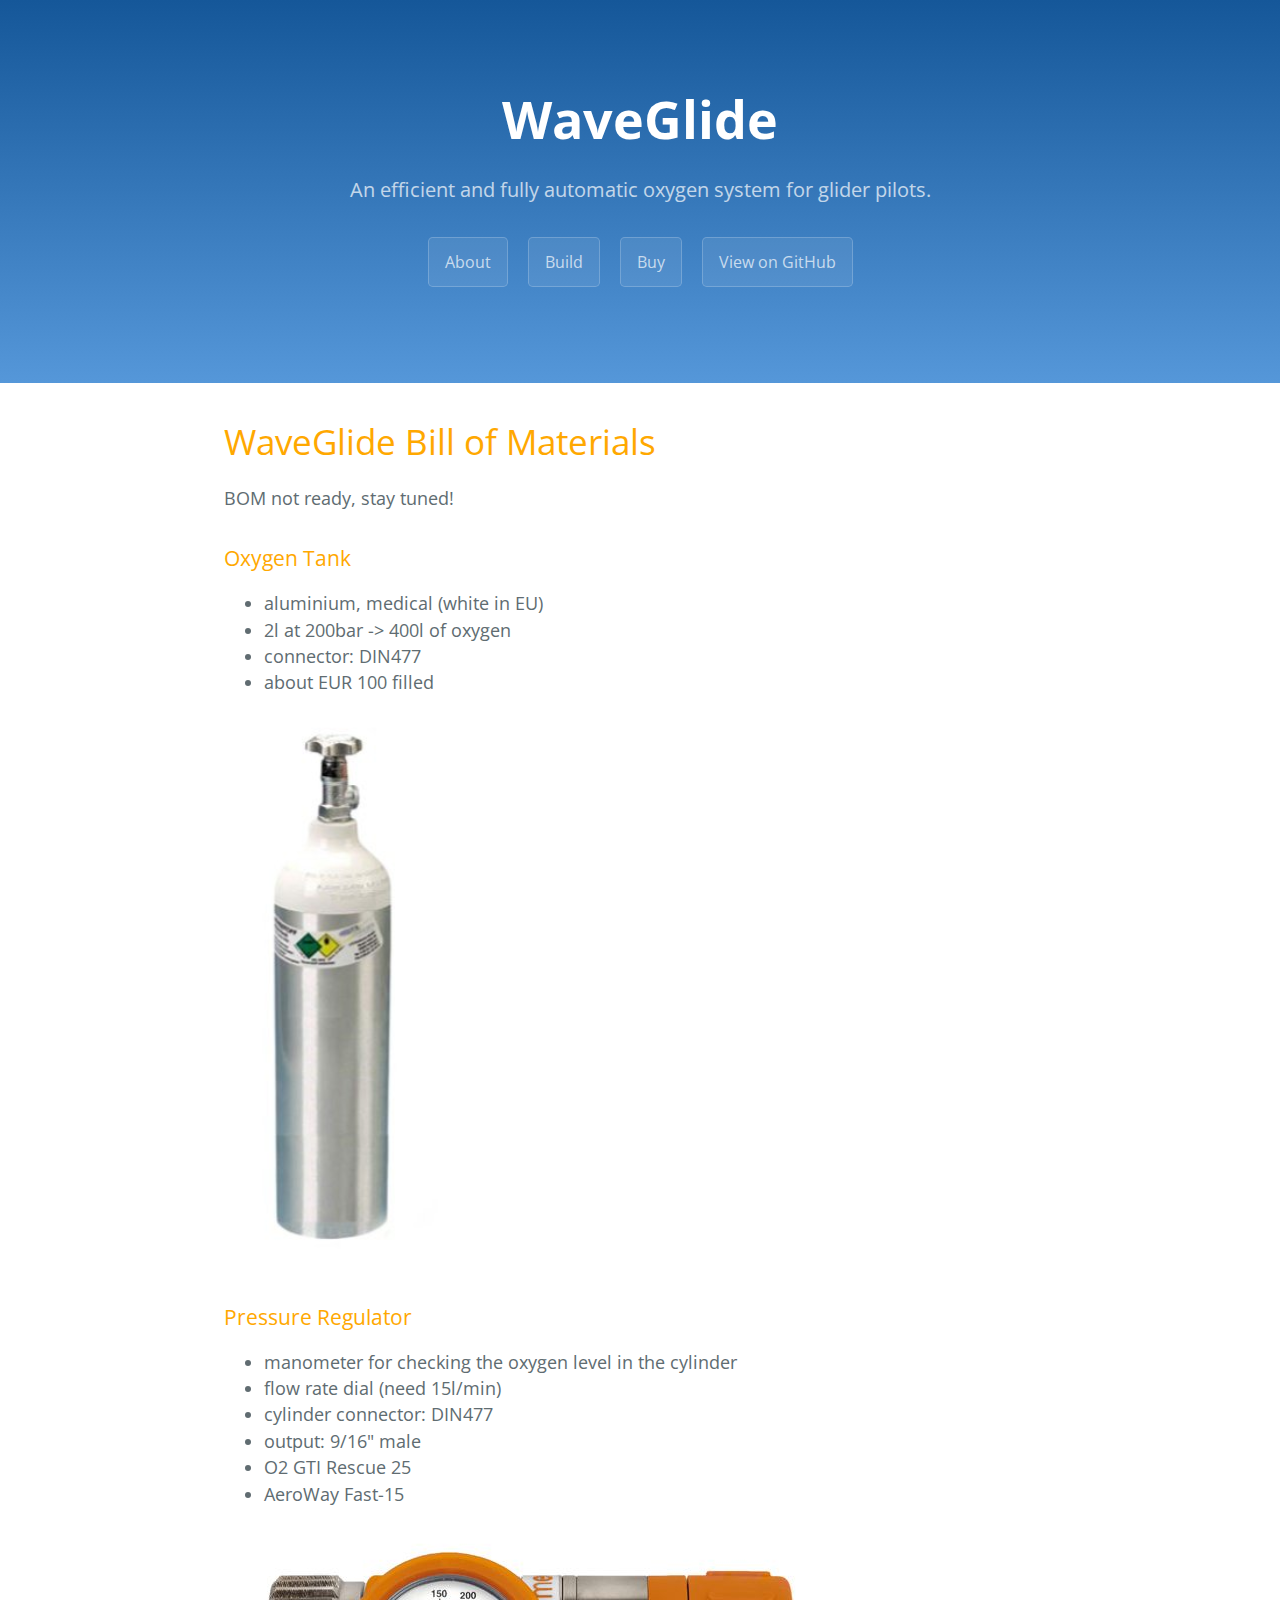
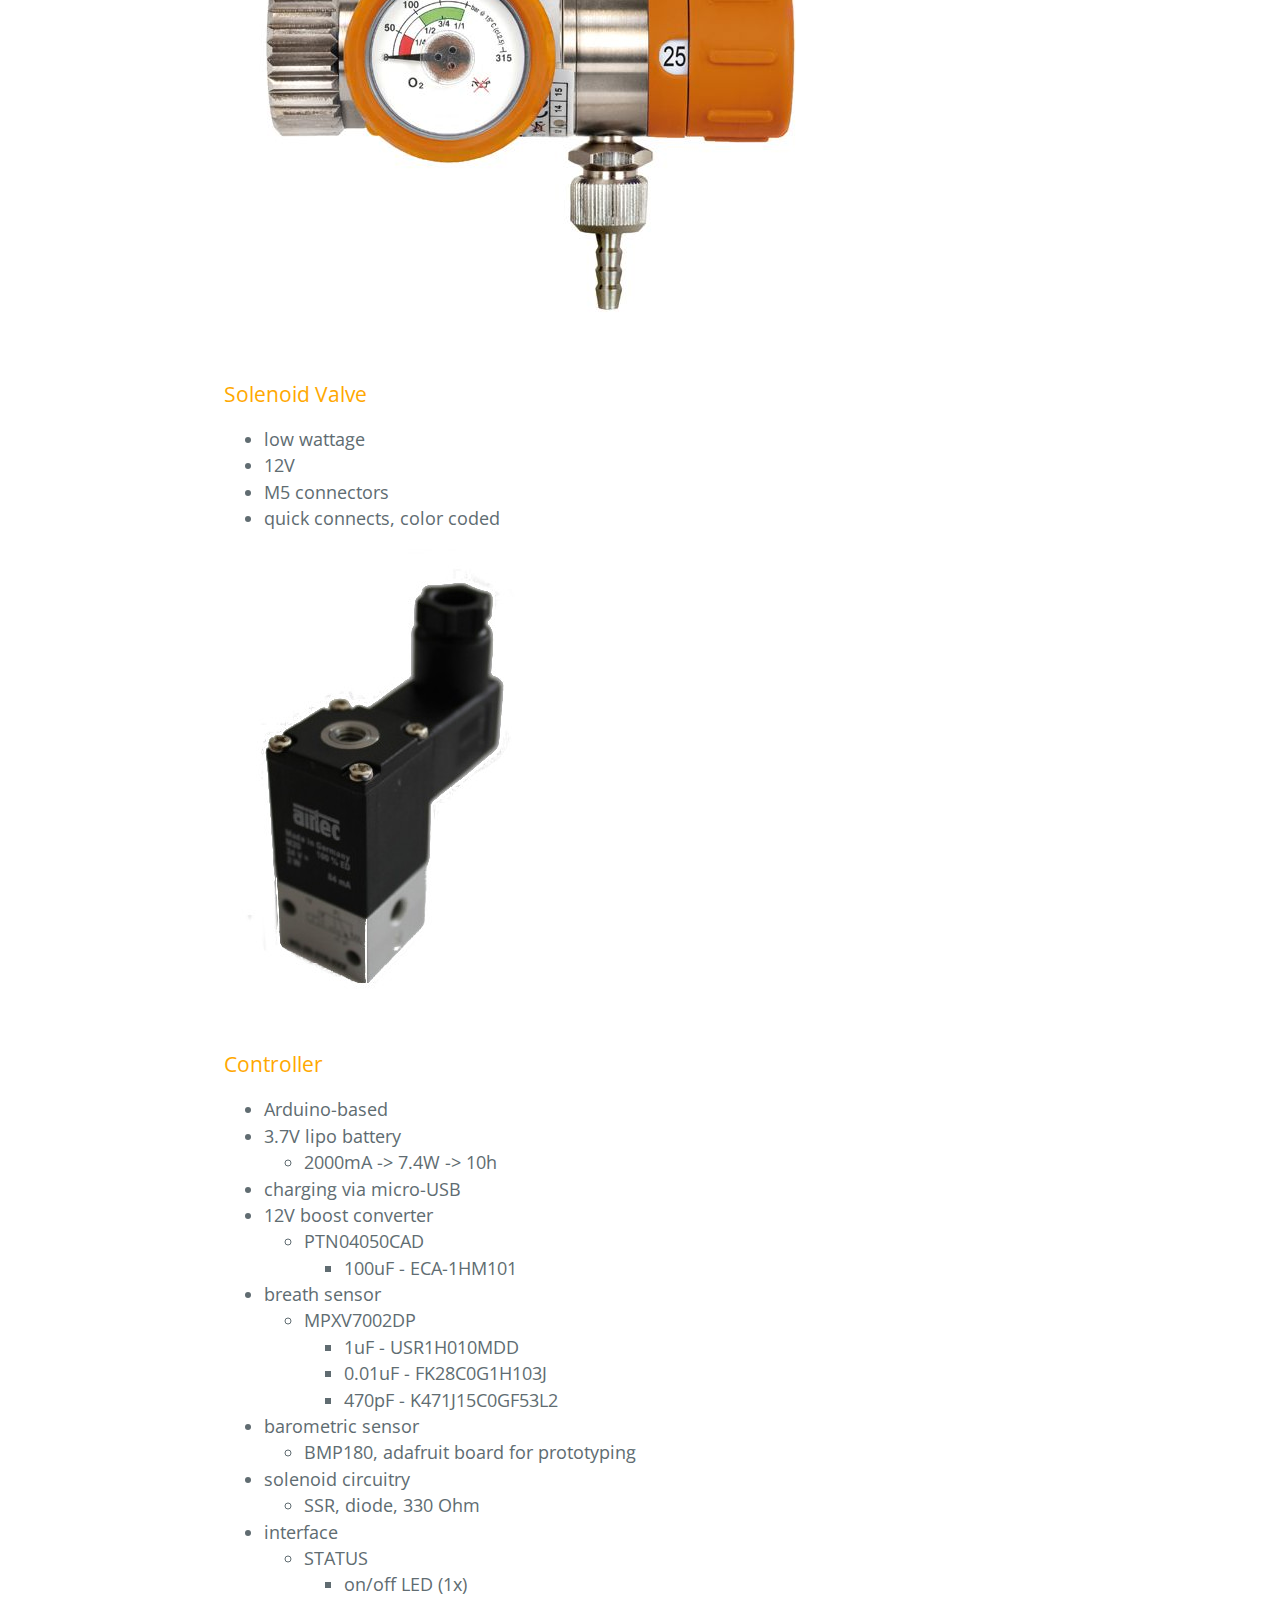
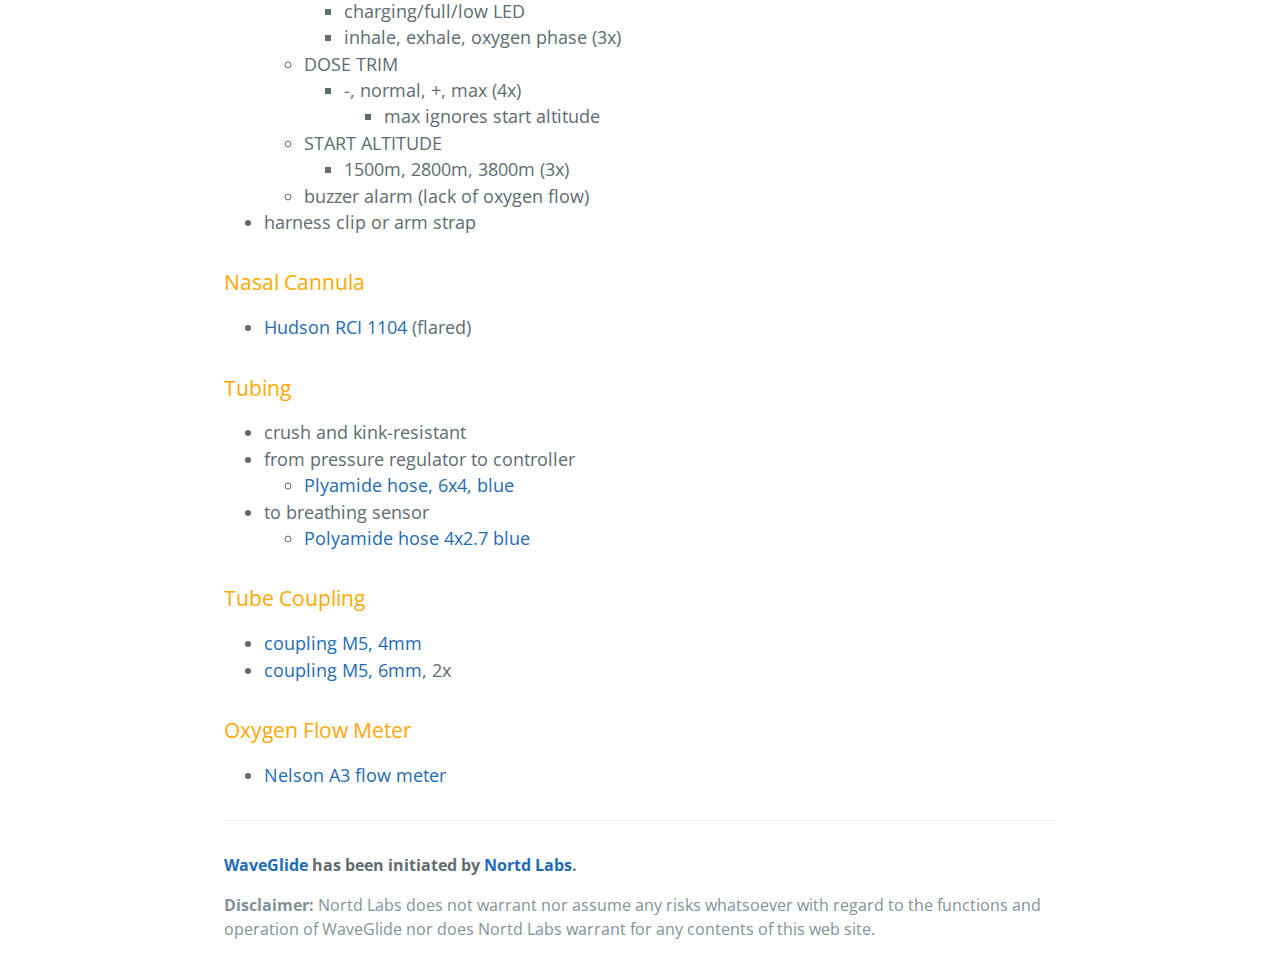
==== bom.html @ fb1b2ee4 "pages looking good" ====
<!DOCTYPE html>
<html lang="en-us">


<head>
<meta charset="UTF-8">
<title>WaveGlide by Nortd Labs</title>
<meta name="viewport" content="width=device-width, initial-scale=1">
<link rel="stylesheet" type="text/css" href="stylesheets/normalize.css" media="screen">
<link href='https://fonts.googleapis.com/css?family=Open+Sans:400,700' rel='stylesheet' type='text/css'>
<link rel="stylesheet" type="text/css" href="stylesheets/stylesheet.css" media="screen">
<link rel="stylesheet" type="text/css" href="stylesheets/github-light.css" media="screen">
</head>



<body>
<section class="page-header">
<h1 class="project-name">WaveGlide</h1>
<h2 class="project-tagline">An efficient and fully automatic oxygen system for glider pilots.</h2>
<a href="index.html" class="btn">About</a>
<a href="build.html" class="btn">Build</a>
<a href="order.html" class="btn">Buy</a>
<a href="https://github.com/nortd/WaveGlide" class="btn">View on GitHub</a>
</section>


<section class="main-content">

<h1>
<a id="waveglide-oxygen-system" class="anchor" href="#waveglide-oxygen-system" aria-hidden="true"><span aria-hidden="true" class="octicon octicon-link"></span></a>WaveGlide Bill of Materials</h1>

<p>BOM not ready, stay tuned!</p>



<h3>
<a id="oxygen-tank" class="anchor" href="#oxygen-tank" aria-hidden="true"><span aria-hidden="true" class="octicon octicon-link"></span></a>Oxygen Tank</h3>

<ul>
<li>aluminium, medical (white in EU)</li>
<li>2l at 200bar -&gt; 400l of oxygen</li>
<li>connector: DIN477</li>
<li>about EUR 100 filled</li>
</ul>

<p><img src="img/gti-al-cylinder.png" alt="oxygen cylinder"></p>

<h3>
<a id="pressure-regulator" class="anchor" href="#pressure-regulator" aria-hidden="true"><span aria-hidden="true" class="octicon octicon-link"></span></a>Pressure Regulator</h3>

<ul>
<li>manometer for checking the oxygen level in the cylinder</li>
<li>flow rate dial (need 15l/min)</li>
<li>cylinder connector: DIN477</li>
<li>output: 9/16" male</li>
<li>O2 GTI Rescue 25</li>
<li>AeroWay Fast-15</li>
</ul>

<p><img src="img/gti-rescue-25.png" alt="pressure regulator"></p>

<h3>
<a id="solenoid-valve" class="anchor" href="#solenoid-valve" aria-hidden="true"><span aria-hidden="true" class="octicon octicon-link"></span></a>Solenoid Valve</h3>

<ul>
<li>low wattage</li>
<li>12V</li>
<li>M5 connectors</li>
<li>quick connects, color coded</li>
</ul>

<p><img src="img/airtec.jpg" alt="valve"></p>

<h3>
<a id="controller" class="anchor" href="#controller" aria-hidden="true"><span aria-hidden="true" class="octicon octicon-link"></span></a>Controller</h3>

<ul>
<li>Arduino-based</li>
<li>3.7V lipo battery

<ul>
<li>2000mA -&gt; 7.4W -&gt; 10h</li>
</ul>
</li>
<li>charging via micro-USB</li>
<li>12V boost converter

<ul>
<li>PTN04050CAD

<ul>
<li>100uF - ECA-1HM101</li>
</ul>
</li>
</ul>
</li>
<li>breath sensor

<ul>
<li>MPXV7002DP

<ul>
<li>1uF - USR1H010MDD</li>
<li>0.01uF - FK28C0G1H103J</li>
<li>470pF - K471J15C0GF53L2</li>
</ul>
</li>
</ul>
</li>
<li>barometric sensor

<ul>
<li>BMP180, adafruit board for prototyping</li>
</ul>
</li>
<li>solenoid circuitry

<ul>
<li>SSR, diode, 330 Ohm</li>
</ul>
</li>
<li>interface

<ul>
<li>STATUS

<ul>
<li>on/off LED (1x)</li>
<li>charging/full/low LED</li>
<li>inhale, exhale, oxygen phase (3x)</li>
</ul>
</li>
<li>DOSE TRIM

<ul>
<li>-, normal, +, max (4x)

<ul>
<li>max ignores start altitude</li>
</ul>
</li>
</ul>
</li>
<li>START ALTITUDE

<ul>
<li>1500m, 2800m, 3800m (3x)</li>
</ul>
</li>
<li>buzzer alarm (lack of oxygen flow)</li>
</ul>
</li>
<li>harness clip or arm strap</li>
</ul>

<h3>
<a id="nasal-cannula" class="anchor" href="#nasal-cannula" aria-hidden="true"><span aria-hidden="true" class="octicon octicon-link"></span></a>Nasal Cannula</h3>

<ul>
<li>
<a href="http://www.teleflexarcatalog.com/anesthesia-respiratory/respiratory/products/15841">Hudson RCI 1104</a> (flared)</li>
</ul>

<h3>
<a id="tubing" class="anchor" href="#tubing" aria-hidden="true"><span aria-hidden="true" class="octicon octicon-link"></span></a>Tubing</h3>

<ul>
<li>crush and kink-resistant</li>
<li>from pressure regulator to controller

<ul>
<li><a href="https://www.landefeld.de/artikel/en/polyamide-hose-6-x-4-mm-blue-by-meter/PA+6X4+BLAU">Plyamide hose, 6x4, blue</a></li>
</ul>
</li>
<li>to breathing sensor

<ul>
<li><a href="https://www.landefeld.de/artikel/en/polyamide-hose-4-x-2-7-mm-blue-by-meter/PA+4X2%2c7+BLAU">Polyamide hose 4x2.7 blue</a></li>
</ul>
</li>
</ul>

<h3>
<a id="tube-coupling" class="anchor" href="#tube-coupling" aria-hidden="true"><span aria-hidden="true" class="octicon octicon-link"></span></a>Tube Coupling</h3>

<ul>
<li><a href="https://www.landefeld.de/artikel/en/straight-push-in-fitting-m-5-6mm-model-series-topline/RIB+01+06+05">coupling M5, 4mm</a></li>
<li>
<a href="https://www.landefeld.de/artikel/en/straight-push-in-fitting-m-5-6mm-model-series-topline/RIB+01+06+05">coupling M5, 6mm</a>, 2x</li>
</ul>

<h3>
<a id="oxygen-flow-meter" class="anchor" href="#oxygen-flow-meter" aria-hidden="true"><span aria-hidden="true" class="octicon octicon-link"></span></a>Oxygen Flow Meter</h3>

<ul>
<li><a href="http://www.nelsonoxygen.com/meters.htm">Nelson A3 flow meter</a></li>
</ul>



<footer class="site-footer">
  <span class="site-footer-owner"><a href="https://github.com/nortd/WaveGlide">WaveGlide</a> has been initiated by <a href="https://github.com/nortd">Nortd Labs</a>.</span>

  <span class="site-footer-credits" ><strong>Disclaimer:</strong> Nortd Labs does not warrant nor assume any risks whatsoever with regard to the functions and operation of WaveGlide nor does Nortd Labs warrant for any contents of this web site.</span>
</footer>

</section>


</body>
</html>
---- stylesheets/stylesheet.css ----
* {
  box-sizing: border-box; }

body {
  padding: 0;
  margin: 0;
  font-family: "Open Sans", "Helvetica Neue", Helvetica, Arial, sans-serif;
  font-size: 16px;
  line-height: 1.5;
  color: #606c71; }

a {
  color: #1e6bb8;
  text-decoration: none; }
  a:hover {
    text-decoration: underline; }

.btn {
  display: inline-block;
  margin-bottom: 1rem;
  color: rgba(255, 255, 255, 0.7);
  background-color: rgba(255, 255, 255, 0.08);
  border-color: rgba(255, 255, 255, 0.2);
  border-style: solid;
  border-width: 1px;
  border-radius: 0.3rem;
  transition: color 0.2s, background-color 0.2s, border-color 0.2s; }
  .btn + .btn {
    margin-left: 1rem; }

.btn:hover {
  color: rgba(255, 255, 255, 0.8);
  text-decoration: none;
  background-color: rgba(255, 255, 255, 0.2);
  border-color: rgba(255, 255, 255, 0.3); }

@media screen and (min-width: 64em) {
  .btn {
    padding: 0.75rem 1rem; } }

@media screen and (min-width: 42em) and (max-width: 64em) {
  .btn {
    padding: 0.6rem 0.9rem;
    font-size: 0.9rem; } }

@media screen and (max-width: 42em) {
  .btn {
    display: block;
    width: 100%;
    padding: 0.75rem;
    font-size: 0.9rem; }
    .btn + .btn {
      margin-top: 1rem;
      margin-left: 0; } }

.page-header {
  color: #fff;
  text-align: center;
  background-color: #105194;
  /*background-image: linear-gradient(120deg, #155799, #105194);*/
  background-image: linear-gradient(180deg, #155799, #5597d9);
}

@media screen and (min-width: 64em) {
  .page-header {
    padding: 5rem 6rem; } }

@media screen and (min-width: 42em) and (max-width: 64em) {
  .page-header {
    padding: 3rem 4rem; } }

@media screen and (max-width: 42em) {
  .page-header {
    padding: 2rem 1rem; } }

.project-name {
  margin-top: 0;
  margin-bottom: 0.1rem; }

@media screen and (min-width: 64em) {
  .project-name {
    font-size: 3.25rem; } }

@media screen and (min-width: 42em) and (max-width: 64em) {
  .project-name {
    font-size: 2.25rem; } }

@media screen and (max-width: 42em) {
  .project-name {
    font-size: 1.75rem; } }

.project-tagline {
  margin-bottom: 2rem;
  font-weight: normal;
  opacity: 0.7; }

@media screen and (min-width: 64em) {
  .project-tagline {
    font-size: 1.25rem; } }

@media screen and (min-width: 42em) and (max-width: 64em) {
  .project-tagline {
    font-size: 1.15rem; } }

@media screen and (max-width: 42em) {
  .project-tagline {
    font-size: 1rem; } }

.main-content :first-child {
  margin-top: 0; }
.main-content img {
  max-width: 100%; }
.main-content h1, .main-content h2, .main-content h3, .main-content h4, .main-content h5, .main-content h6 {
  margin-top: 2rem;
  margin-bottom: 1rem;
  font-weight: normal;
  color: #ffa800; }
.main-content p {
  margin-bottom: 1em; }
.main-content code {
  padding: 2px 4px;
  font-family: Consolas, "Liberation Mono", Menlo, Courier, monospace;
  font-size: 0.9rem;
  color: #383e41;
  background-color: #f3f6fa;
  border-radius: 0.3rem; }
.main-content pre {
  padding: 0.8rem;
  margin-top: 0;
  margin-bottom: 1rem;
  font: 1rem Consolas, "Liberation Mono", Menlo, Courier, monospace;
  color: #567482;
  word-wrap: normal;
  background-color: #f3f6fa;
  border: solid 1px #dce6f0;
  border-radius: 0.3rem; }
  .main-content pre > code {
    padding: 0;
    margin: 0;
    font-size: 0.9rem;
    color: #567482;
    word-break: normal;
    white-space: pre;
    background: transparent;
    border: 0; }
.main-content .highlight {
  margin-bottom: 1rem; }
  .main-content .highlight pre {
    margin-bottom: 0;
    word-break: normal; }
.main-content .highlight pre, .main-content pre {
  padding: 0.8rem;
  overflow: auto;
  font-size: 0.9rem;
  line-height: 1.45;
  border-radius: 0.3rem; }
.main-content pre code, .main-content pre tt {
  display: inline;
  max-width: initial;
  padding: 0;
  margin: 0;
  overflow: initial;
  line-height: inherit;
  word-wrap: normal;
  background-color: transparent;
  border: 0; }
  .main-content pre code:before, .main-content pre code:after, .main-content pre tt:before, .main-content pre tt:after {
    content: normal; }
.main-content ul, .main-content ol {
  margin-top: 0; }
.main-content blockquote {
  padding: 0 1rem;
  margin-left: 0;
  color: #819198;
  border-left: 0.3rem solid #dce6f0; }
  .main-content blockquote > :first-child {
    margin-top: 0; }
  .main-content blockquote > :last-child {
    margin-bottom: 0; }
.main-content table {
  display: block;
  width: 100%;
  overflow: auto;
  word-break: normal;
  word-break: keep-all; }
  .main-content table th {
    font-weight: bold; }
  .main-content table th, .main-content table td {
    padding: 0.5rem 1rem;
    border: 1px solid #e9ebec; }
.main-content dl {
  padding: 0; }
  .main-content dl dt {
    padding: 0;
    margin-top: 1rem;
    font-size: 1rem;
    font-weight: bold; }
  .main-content dl dd {
    padding: 0;
    margin-bottom: 1rem; }
.main-content hr {
  height: 2px;
  padding: 0;
  margin: 1rem 0;
  background-color: #eff0f1;
  border: 0; }

@media screen and (min-width: 64em) {
  .main-content {
    max-width: 64rem;
    padding: 2rem 6rem;
    margin: 0 auto;
    font-size: 1.1rem; } }

@media screen and (min-width: 42em) and (max-width: 64em) {
  .main-content {
    padding: 2rem 4rem;
    font-size: 1.1rem; } }

@media screen and (max-width: 42em) {
  .main-content {
    padding: 2rem 1rem;
    font-size: 1rem; } }

.site-footer {
  padding-top: 2rem;
  margin-top: 2rem;
  border-top: solid 1px #eff0f1; }

.site-footer-owner {
  display: block;
  font-weight: bold;
  margin-bottom: 1em;
}

.site-footer-credits {
  color: #819198; }

@media screen and (min-width: 64em) {
  .site-footer {
    font-size: 1rem; } }

@media screen and (min-width: 42em) and (max-width: 64em) {
  .site-footer {
    font-size: 1rem; } }

@media screen and (max-width: 42em) {
  .site-footer {
    font-size: 0.9rem; } }
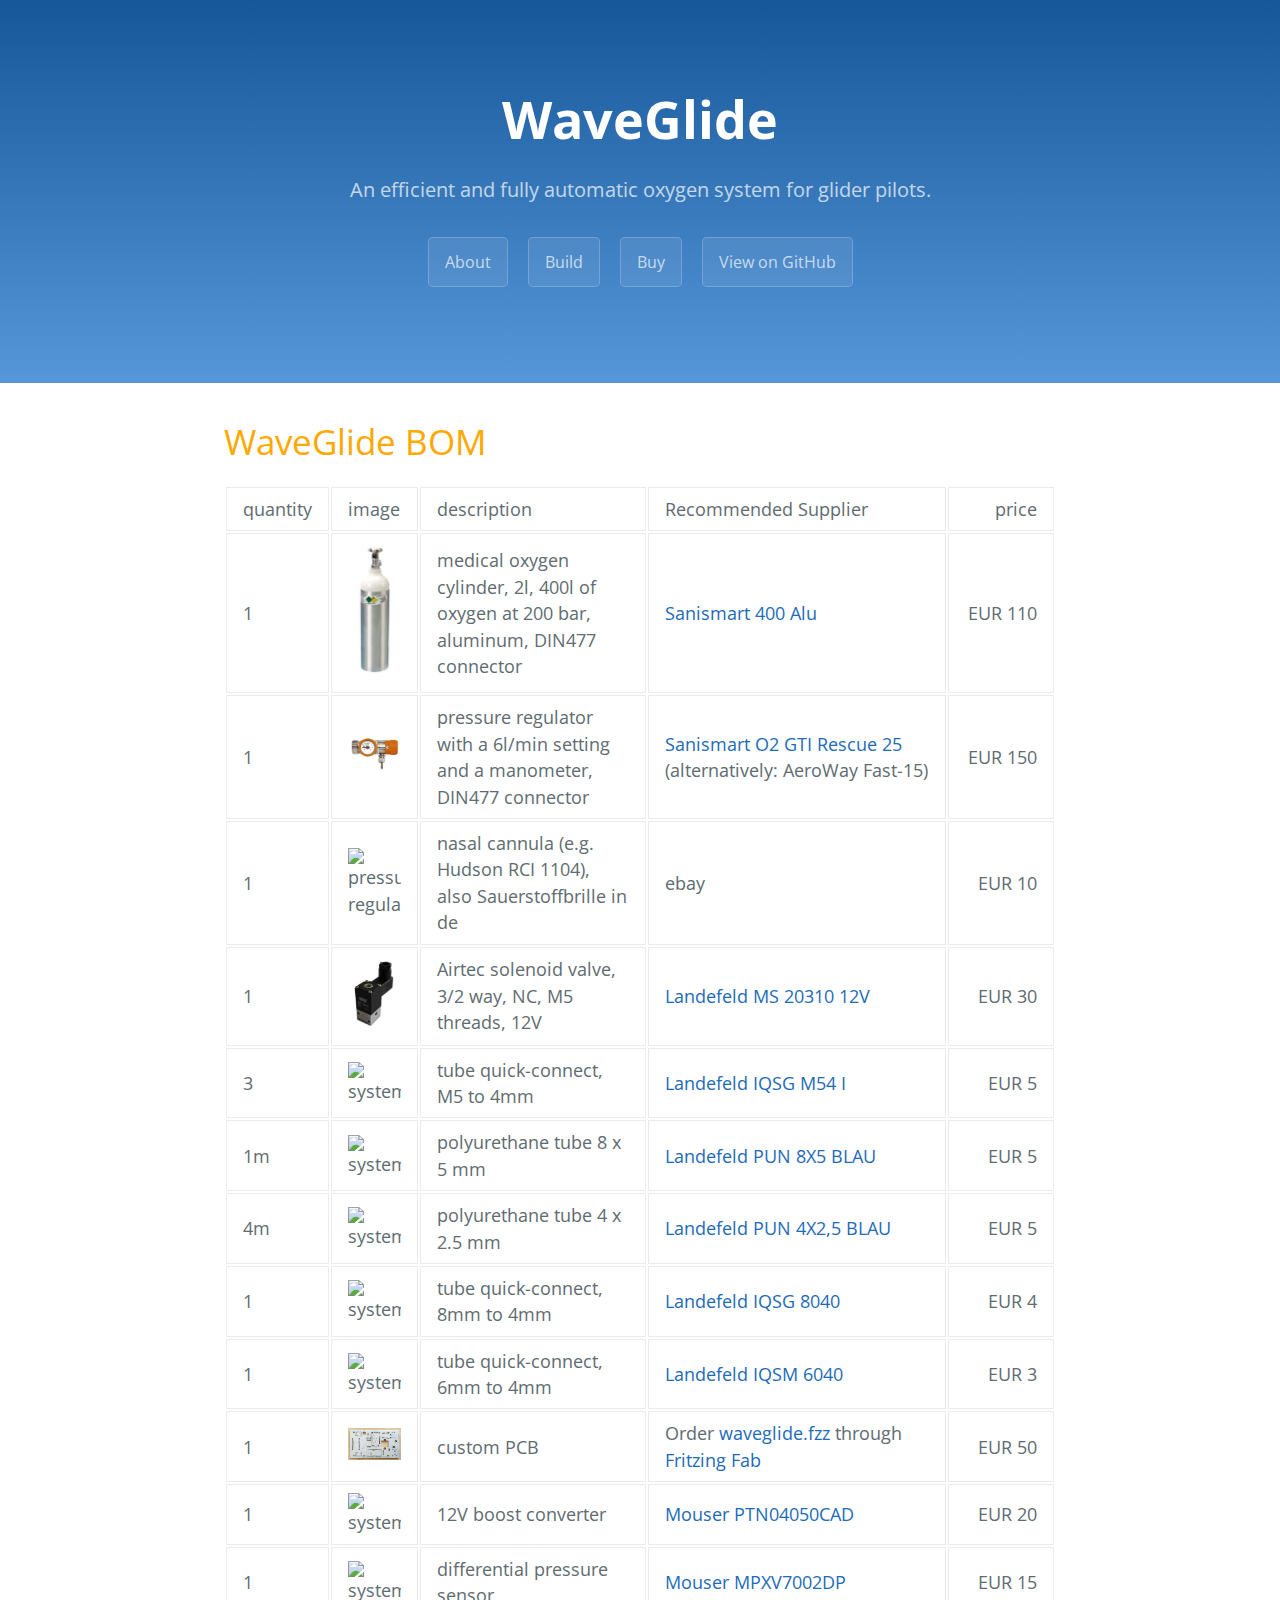
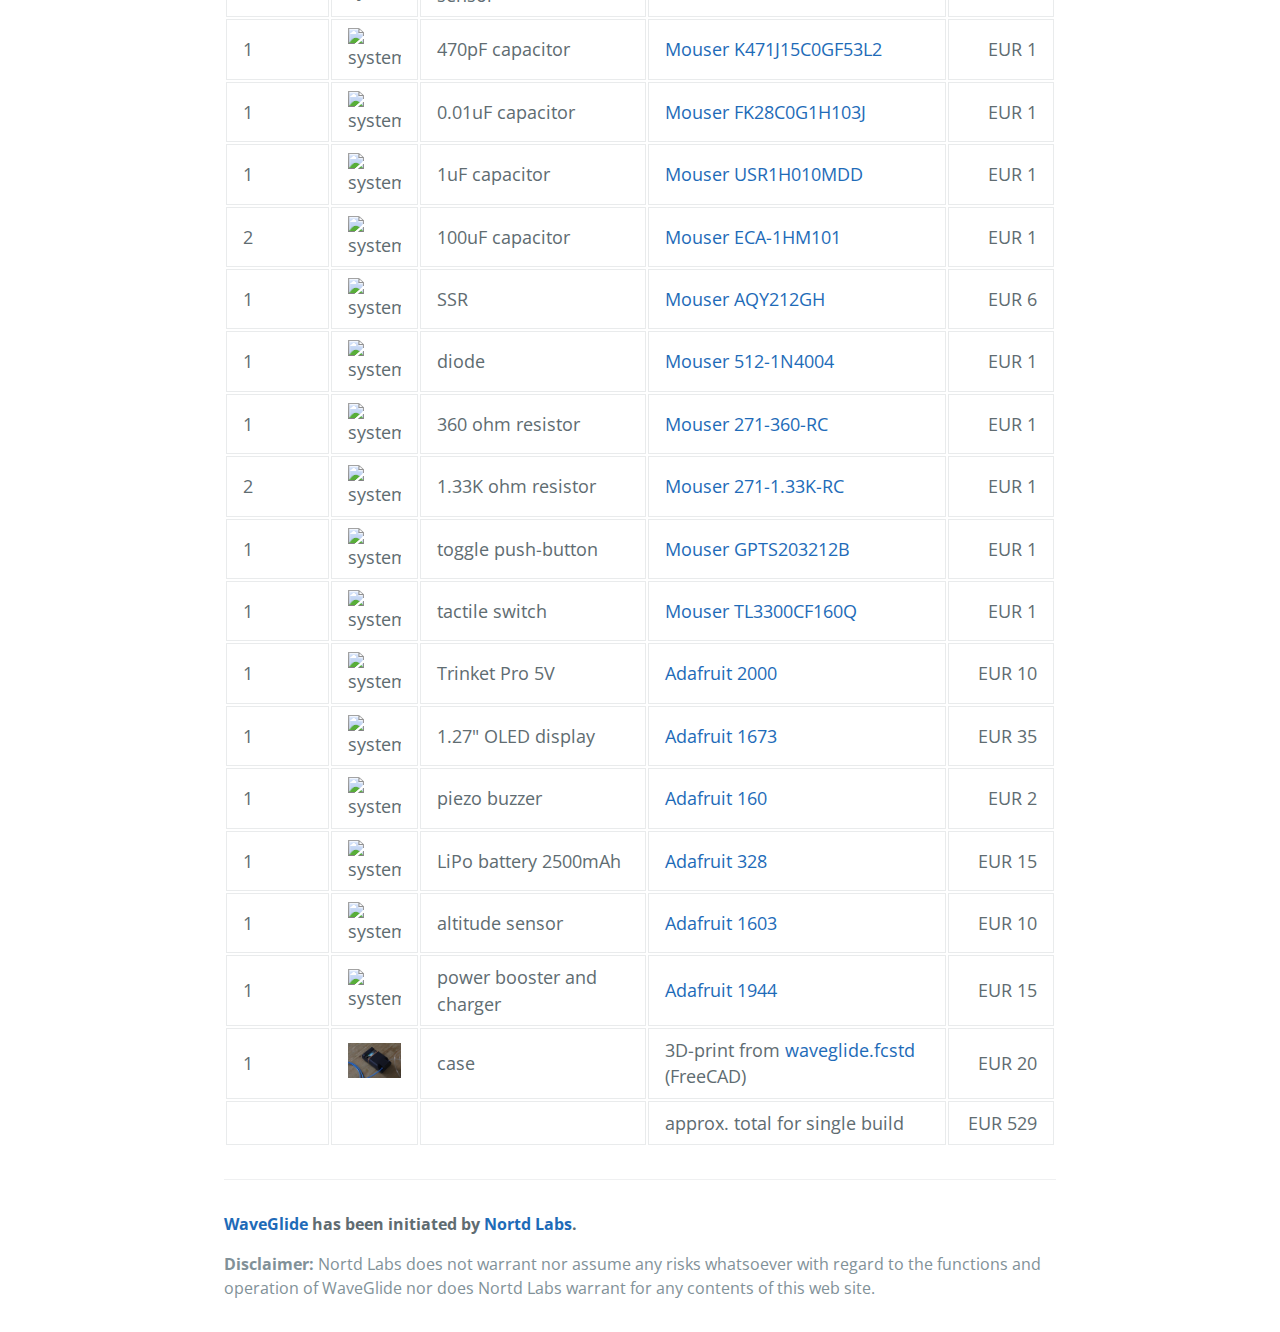
==== commit 157f537b: "BOM finished" ====
--- a/bom.html
+++ b/bom.html
@@ -28,174 +28,230 @@
 <section class="main-content">
 
 <h1>
-<a id="waveglide-oxygen-system" class="anchor" href="#waveglide-oxygen-system" aria-hidden="true"><span aria-hidden="true" class="octicon octicon-link"></span></a>WaveGlide Bill of Materials</h1>
-
-<p>BOM not ready, stay tuned!</p>
-
-
-
-<h3>
-<a id="oxygen-tank" class="anchor" href="#oxygen-tank" aria-hidden="true"><span aria-hidden="true" class="octicon octicon-link"></span></a>Oxygen Tank</h3>
-
-<ul>
-<li>aluminium, medical (white in EU)</li>
-<li>2l at 200bar -&gt; 400l of oxygen</li>
-<li>connector: DIN477</li>
-<li>about EUR 100 filled</li>
-</ul>
-
-<p><img src="img/gti-al-cylinder.png" alt="oxygen cylinder"></p>
-
-<h3>
-<a id="pressure-regulator" class="anchor" href="#pressure-regulator" aria-hidden="true"><span aria-hidden="true" class="octicon octicon-link"></span></a>Pressure Regulator</h3>
-
-<ul>
-<li>manometer for checking the oxygen level in the cylinder</li>
-<li>flow rate dial (need 15l/min)</li>
-<li>cylinder connector: DIN477</li>
-<li>output: 9/16" male</li>
-<li>O2 GTI Rescue 25</li>
-<li>AeroWay Fast-15</li>
-</ul>
-
-<p><img src="img/gti-rescue-25.png" alt="pressure regulator"></p>
-
-<h3>
-<a id="solenoid-valve" class="anchor" href="#solenoid-valve" aria-hidden="true"><span aria-hidden="true" class="octicon octicon-link"></span></a>Solenoid Valve</h3>
-
-<ul>
-<li>low wattage</li>
-<li>12V</li>
-<li>M5 connectors</li>
-<li>quick connects, color coded</li>
-</ul>
-
-<p><img src="img/airtec.jpg" alt="valve"></p>
-
-<h3>
-<a id="controller" class="anchor" href="#controller" aria-hidden="true"><span aria-hidden="true" class="octicon octicon-link"></span></a>Controller</h3>
-
-<ul>
-<li>Arduino-based</li>
-<li>3.7V lipo battery
-
-<ul>
-<li>2000mA -&gt; 7.4W -&gt; 10h</li>
-</ul>
-</li>
-<li>charging via micro-USB</li>
-<li>12V boost converter
-
-<ul>
-<li>PTN04050CAD
-
-<ul>
-<li>100uF - ECA-1HM101</li>
-</ul>
-</li>
-</ul>
-</li>
-<li>breath sensor
-
-<ul>
-<li>MPXV7002DP
-
-<ul>
-<li>1uF - USR1H010MDD</li>
-<li>0.01uF - FK28C0G1H103J</li>
-<li>470pF - K471J15C0GF53L2</li>
-</ul>
-</li>
-</ul>
-</li>
-<li>barometric sensor
-
-<ul>
-<li>BMP180, adafruit board for prototyping</li>
-</ul>
-</li>
-<li>solenoid circuitry
-
-<ul>
-<li>SSR, diode, 330 Ohm</li>
-</ul>
-</li>
-<li>interface
-
-<ul>
-<li>STATUS
-
-<ul>
-<li>on/off LED (1x)</li>
-<li>charging/full/low LED</li>
-<li>inhale, exhale, oxygen phase (3x)</li>
-</ul>
-</li>
-<li>DOSE TRIM
-
-<ul>
-<li>-, normal, +, max (4x)
-
-<ul>
-<li>max ignores start altitude</li>
-</ul>
-</li>
-</ul>
-</li>
-<li>START ALTITUDE
-
-<ul>
-<li>1500m, 2800m, 3800m (3x)</li>
-</ul>
-</li>
-<li>buzzer alarm (lack of oxygen flow)</li>
-</ul>
-</li>
-<li>harness clip or arm strap</li>
-</ul>
-
-<h3>
-<a id="nasal-cannula" class="anchor" href="#nasal-cannula" aria-hidden="true"><span aria-hidden="true" class="octicon octicon-link"></span></a>Nasal Cannula</h3>
-
-<ul>
-<li>
-<a href="http://www.teleflexarcatalog.com/anesthesia-respiratory/respiratory/products/15841">Hudson RCI 1104</a> (flared)</li>
-</ul>
-
-<h3>
-<a id="tubing" class="anchor" href="#tubing" aria-hidden="true"><span aria-hidden="true" class="octicon octicon-link"></span></a>Tubing</h3>
-
-<ul>
-<li>crush and kink-resistant</li>
-<li>from pressure regulator to controller
-
-<ul>
-<li><a href="https://www.landefeld.de/artikel/en/polyamide-hose-6-x-4-mm-blue-by-meter/PA+6X4+BLAU">Plyamide hose, 6x4, blue</a></li>
-</ul>
-</li>
-<li>to breathing sensor
-
-<ul>
-<li><a href="https://www.landefeld.de/artikel/en/polyamide-hose-4-x-2-7-mm-blue-by-meter/PA+4X2%2c7+BLAU">Polyamide hose 4x2.7 blue</a></li>
-</ul>
-</li>
-</ul>
-
-<h3>
-<a id="tube-coupling" class="anchor" href="#tube-coupling" aria-hidden="true"><span aria-hidden="true" class="octicon octicon-link"></span></a>Tube Coupling</h3>
-
-<ul>
-<li><a href="https://www.landefeld.de/artikel/en/straight-push-in-fitting-m-5-6mm-model-series-topline/RIB+01+06+05">coupling M5, 4mm</a></li>
-<li>
-<a href="https://www.landefeld.de/artikel/en/straight-push-in-fitting-m-5-6mm-model-series-topline/RIB+01+06+05">coupling M5, 6mm</a>, 2x</li>
-</ul>
-
-<h3>
-<a id="oxygen-flow-meter" class="anchor" href="#oxygen-flow-meter" aria-hidden="true"><span aria-hidden="true" class="octicon octicon-link"></span></a>Oxygen Flow Meter</h3>
-
-<ul>
-<li><a href="http://www.nelsonoxygen.com/meters.htm">Nelson A3 flow meter</a></li>
-</ul>
+<a id="waveglide-oxygen-system" class="anchor" href="#waveglide-oxygen-system" aria-hidden="true"><span aria-hidden="true" class="octicon octicon-link"></span></a>WaveGlide BOM</h1>
+
+
+<p>
+<table>
+<tr>
+  <td>quantity</td>
+  <td>image</td>
+  <td style="width:35%">description</td>
+  <td style="width:50%">Recommended Supplier</td>
+  <td style="min-width:6em; text-align:right">price</td>
+</tr>
+<tr>
+  <td>1</td>
+  <td><img src="img/gti-al-cylinder.png" alt="oxygen cylinder" style="max-width:3em"></td>
+  <td>medical oxygen cylinder, 2l, 400l of oxygen at 200 bar, aluminum, DIN477 connector</td>
+  <td><a href="https://www.sanismart.de/sauerstoff/medizinischer-sauerstoff-sauerstoffflasche-2-l-alu-1-8-typ-2/a-1496/">Sanismart 400 Alu</a></td>
+  <td style="text-align:right">EUR 110</td>
+</tr>
+<tr>
+  <td>1</td>
+  <td><img src="img/gti-rescue-25.png" alt="pressure regulator" style="max-width:3em"></td>
+  <td>pressure regulator with a 6l/min setting and a manometer, DIN477 connector</td>
+  <td><a href="https://www.sanismart.de/sauerstoff/druckminderer-rescue-25-1-15-und-25-l-einstellbar-drk/a-1306/">Sanismart O2 GTI Rescue 25</a> (alternatively: AeroWay Fast-15)</td>
+  <td style="text-align:right">EUR 150</td>
+</tr>
+<tr>
+  <td>1</td>
+  <td><img src="img/cannula.png" alt="pressure regulator" style="max-width:3em"></td>
+  <td>nasal cannula (e.g. Hudson RCI 1104), also Sauerstoffbrille in de</td>
+  <td>ebay</td>
+  <td style="text-align:right">EUR 10</td>
+</tr>
+<tr>
+  <td>1</td>
+  <td><img src="img/airtec.jpg" alt="system" style="max-width:3em"></td>
+  <td>Airtec solenoid valve, 3/2 way, NC, M5 threads, 12V</td>
+  <td><a href="https://www.landefeld.de/artikel/en/32-way-solenoid-valve-m-5-closed-nc-12-v-/MS+20310+12V%3d">Landefeld MS 20310 12V</a></td>
+  <td style="text-align:right">EUR 30</td>
+</tr>
+<tr>
+  <td>3</td>
+  <td><img src="img/tube-m5-quick-connect.jpg" alt="system" style="max-width:3em"></td>
+  <td>tube quick-connect, M5 to 4mm</td>
+  <td><a href="https://www.landefeld.de/artikel/en/straight-push-in-fitting-m-5-4mm-iqs-standard-m-hexagon-s/IQSG+M54+I">Landefeld IQSG M54 I</a></td>
+  <td style="text-align:right">EUR 5</td>
+</tr>
+<tr>
+  <td>1m</td>
+  <td><img src="img/tube-8.jpg" alt="system" style="max-width:3em"></td>
+  <td>polyurethane tube 8 x 5 mm</td>
+  <td><a href="https://www.landefeld.de/artikel/en/polyurethane-hose-8-x-5-mm-blue/PUN+8X5+BLAU">Landefeld PUN 8X5 BLAU</a></td>
+  <td style="text-align:right">EUR 5</td>
+</tr>
+<tr>
+  <td>4m</td>
+  <td><img src="img/tube-8.jpg" alt="system" style="max-width:3em"></td>
+  <td>polyurethane tube 4 x 2.5 mm</td>
+  <td><a href="https://www.landefeld.de/artikel/en/polyurethane-hose-4-x-2-5-mm-blue/PUN+4X2%2c5+BLAU">Landefeld PUN 4X2,5 BLAU</a></td>
+  <td style="text-align:right">EUR 5</td>
+</tr>
+<tr>
+  <td>1</td>
+  <td><img src="img/tube-quick-connect.jpg" alt="system" style="max-width:3em"></td>
+  <td>tube quick-connect, 8mm to 4mm</td>
+  <td><a href="https://www.landefeld.de/artikel/en/straight-push-in-fitting-8mm-4mm-iqs-standard/IQSG+8040">Landefeld IQSG 8040</a></td>
+  <td style="text-align:right">EUR 4</td>
+</tr>
+<tr>
+  <td>1</td>
+  <td><img src="img/tube-quick-connect.jpg" alt="system" style="max-width:3em"></td>
+  <td>tube quick-connect, 6mm to 4mm</td>
+  <td><a href="https://www.landefeld.de/artikel/en/straight-push-in-fitting-6mm-4mm-iqs-mini/IQSM+6040">Landefeld IQSM 6040</a></td>
+  <td style="text-align:right">EUR 3</td>
+</tr>
+<tr>
+  <td>1</td>
+  <td><img src="img/waveglide-pcb.jpg" alt="system" style="max-width:3em"></td>
+  <td>custom PCB</td>
+  <td>Order <a href="https://github.com/nortd/WaveGlide/raw/master/pcb/waveglide.fzz">waveglide.fzz</a> through <a href="http://fab.fritzing.org/fritzing-fab">Fritzing Fab</a></td>
+  <td style="text-align:right">EUR 50</td>
+</tr>
+<tr>
+  <td>1</td>
+  <td><img src="img/ptn.jpg" alt="system" style="max-width:3em"></td>
+  <td>12V boost converter</td>
+  <td><a href="http://eu.mouser.com/Search/Refine.aspx?Keyword=PTN04050CAD">Mouser PTN04050CAD</a></td>
+  <td style="text-align:right">EUR 20</td>
+</tr>
+<tr>
+  <td>1</td>
+  <td><img src="img/diff-pressure.jpg" alt="system" style="max-width:3em"></td>
+  <td>differential pressure sensor</td>
+  <td><a href="http://eu.mouser.com/Search/Refine.aspx?Keyword=MPXV7002DP">Mouser MPXV7002DP</a></td>
+  <td style="text-align:right">EUR 15</td>
+</tr>
+<tr>
+  <td>1</td>
+  <td><img src="img/cap-470.png" alt="system" style="max-width:3em"></td>
+  <td>470pF capacitor</td>
+  <td><a href="http://eu.mouser.com/Search/Refine.aspx?Keyword=K471J15C0GF53L2">Mouser K471J15C0GF53L2</a></td>
+  <td style="text-align:right">EUR 1</td>
+</tr>
+<tr>
+  <td>1</td>
+  <td><img src="img/cap-001.jpg" alt="system" style="max-width:3em"></td>
+  <td>0.01uF capacitor</td>
+  <td><a href="http://eu.mouser.com/Search/Refine.aspx?Keyword=FK28C0G1H103J">Mouser FK28C0G1H103J</a></td>
+  <td style="text-align:right">EUR 1</td>
+</tr>
+<tr>
+  <td>1</td>
+  <td><img src="img/cap-1.jpg" alt="system" style="max-width:3em"></td>
+  <td>1uF capacitor</td>
+  <td><a href="http://eu.mouser.com/Search/Refine.aspx?Keyword=USR1H010MDD">Mouser USR1H010MDD</a></td>
+  <td style="text-align:right">EUR 1</td>
+</tr>
+<tr>
+  <td>2</td>
+  <td><img src="img/cap-100.png" alt="system" style="max-width:3em"></td>
+  <td>100uF capacitor</td>
+  <td><a href="http://eu.mouser.com/Search/Refine.aspx?Keyword=ECA-1HM101">Mouser ECA-1HM101</a></td>
+  <td style="text-align:right">EUR 1</td>
+</tr>
+<tr>
+  <td>1</td>
+  <td><img src="img/ssr.jpg" alt="system" style="max-width:3em"></td>
+  <td>SSR</td>
+  <td><a href="http://eu.mouser.com/Search/Refine.aspx?Keyword=AQY212GH">Mouser AQY212GH</a></td>
+  <td style="text-align:right">EUR 6</td>
+</tr>
+<tr>
+  <td>1</td>
+  <td><img src="img/diode.png" alt="system" style="max-width:3em"></td>
+  <td>diode</td>
+  <td><a href="http://eu.mouser.com/Search/Refine.aspx?Keyword=512-1N4004">Mouser 512-1N4004</a></td>
+  <td style="text-align:right">EUR 1</td>
+</tr>
+<tr>
+  <td>1</td>
+  <td><img src="img/res.jpg" alt="system" style="max-width:3em"></td>
+  <td>360 ohm resistor</td>
+  <td><a href="http://eu.mouser.com/Search/Refine.aspx?Keyword=271-360-RC">Mouser 271-360-RC</a></td>
+  <td style="text-align:right">EUR 1</td>
+</tr>
+<tr>
+  <td>2</td>
+  <td><img src="img/res.jpg" alt="system" style="max-width:3em"></td>
+  <td>1.33K ohm resistor</td>
+  <td><a href="http://eu.mouser.com/Search/Refine.aspx?Keyword=271-1.33K-RC">Mouser 271-1.33K-RC</a></td>
+  <td style="text-align:right">EUR 1</td>
+</tr>
+<tr>
+  <td>1</td>
+  <td><img src="img/toggle.jpg" alt="system" style="max-width:3em"></td>
+  <td>toggle push-button</td>
+  <td><a href="http://eu.mouser.com/Search/Refine.aspx?Keyword=GPTS203212B">Mouser GPTS203212B</a></td>
+  <td style="text-align:right">EUR 1</td>
+</tr>
+<tr>
+  <td>1</td>
+  <td><img src="img/push.jpg" alt="system" style="max-width:3em"></td>
+  <td>tactile switch</td>
+  <td><a href="http://eu.mouser.com/Search/Refine.aspx?Keyword=TL3300CF160Q">Mouser TL3300CF160Q</a></td>
+  <td style="text-align:right">EUR 1</td>
+</tr>
+<tr>
+  <td>1</td>
+  <td><img src="img/trinket.jpg" alt="system" style="max-width:3em"></td>
+  <td>Trinket Pro 5V</td>
+  <td><a href="https://www.adafruit.com/products/2000">Adafruit 2000</a></td>
+  <td style="text-align:right">EUR 10</td>
+</tr>
+<tr>
+  <td>1</td>
+  <td><img src="img/display.jpg" alt="system" style="max-width:3em"></td>
+  <td>1.27" OLED display</td>
+  <td><a href="https://www.adafruit.com/products/1673">Adafruit 1673</a></td>
+  <td style="text-align:right">EUR 35</td>
+</tr>
+<tr>
+  <td>1</td>
+  <td><img src="img/buzzer.jpg" alt="system" style="max-width:3em"></td>
+  <td>piezo buzzer</td>
+  <td><a href="https://www.adafruit.com/products/160">Adafruit 160</a></td>
+  <td style="text-align:right">EUR 2</td>
+</tr>
+<tr>
+  <td>1</td>
+  <td><img src="img/lipo.jpg" alt="system" style="max-width:3em"></td>
+  <td>LiPo battery 2500mAh</td>
+  <td><a href="https://www.adafruit.com/products/328">Adafruit 328</a></td>
+  <td style="text-align:right">EUR 15</td>
+</tr>
+<tr>
+  <td>1</td>
+  <td><img src="img/altimeter.jpg" alt="system" style="max-width:3em"></td>
+  <td>altitude sensor</td>
+  <td><a href="https://www.adafruit.com/products/1603">Adafruit 1603</a></td>
+  <td style="text-align:right">EUR 10</td>
+</tr>
+<tr>
+  <td>1</td>
+  <td><img src="img/powerbooster.jpg" alt="system" style="max-width:3em"></td>
+  <td>power booster and charger</td>
+  <td><a href="https://www.adafruit.com/products/1944">Adafruit 1944</a></td>
+  <td style="text-align:right">EUR 15</td>
+</tr>
+<tr>
+  <td>1</td>
+  <td><img src="img/waveglide-case.jpg" alt="system" style="max-width:3em"></td>
+  <td>case</td>
+  <td>3D-print from <a href="https://github.com/nortd/WaveGlide/raw/master/case/waveglide.fcstd">waveglide.fcstd</a> (FreeCAD)</td>
+  <td style="text-align:right">EUR 20</td>
+</tr>
+<tr>
+  <td></td>
+  <td></td>
+  <td></td>
+  <td>approx. total for single build</td>
+  <td style="text-align:right">EUR 529</td>
+</tr>
+</table>
+</p>
 
 
 
